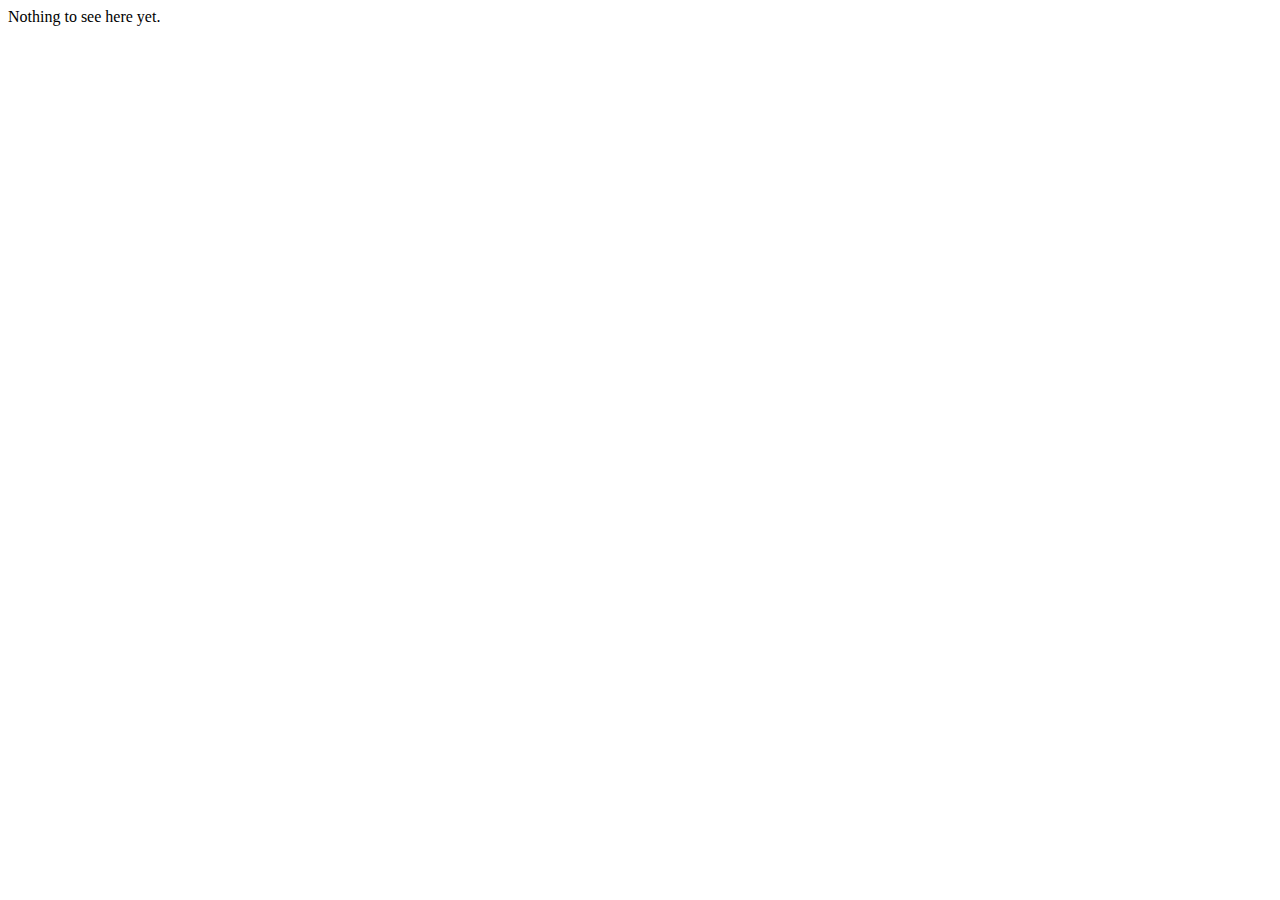
==== index.html @ 7e994025 "INITIAL COMMIT" ====
<!DOCTYPE html>
<html lang="en">
<head>
    <meta charset="UTF-8">
    <meta http-equiv="X-UA-Compatible" content="IE=edge">
    <meta name="viewport" content="width=device-width, initial-scale=1.0">
    <title>Salmon Cookies</title>
</head>
<body>
    Nothing to see here yet.
<!--Home Page
    Read below for the requirements of your index.html page.

    Note: Everything listed below is a stretch goal for lab 06. All of these requirements will be required for the final submission of the project, so start implementing these early.
    In addition to the provided picture of the fish, your index.html file should contain:

    A custom Google font for highlights
    A specified standard sans-serif web font for data (such as Arial, Verdana, or Helvetica)
    A specified standard serif web font for text (such as Georgia, Times, etc.)
    Specified different font colors for all three font usages
    A background color for the default page background (make sure font colors have good contrast and are readable on this background)
    A different background color for elements such boxes and tables (so make sure the font colors contrast against this well, too!)
    Anything else you’d like to add related to style. But remember: simplicity, clarity, and consistency are good things in design.
    Be thoughtful about layout and overall organization of the page.
    Include all of the typical stuff that you’ll find on the home page of a business: locations, hours, contact information, some text about how awesome the business is, etc. Be creative, and again, think about what is meaningful to a typical end user.
-->
</body>
</html>
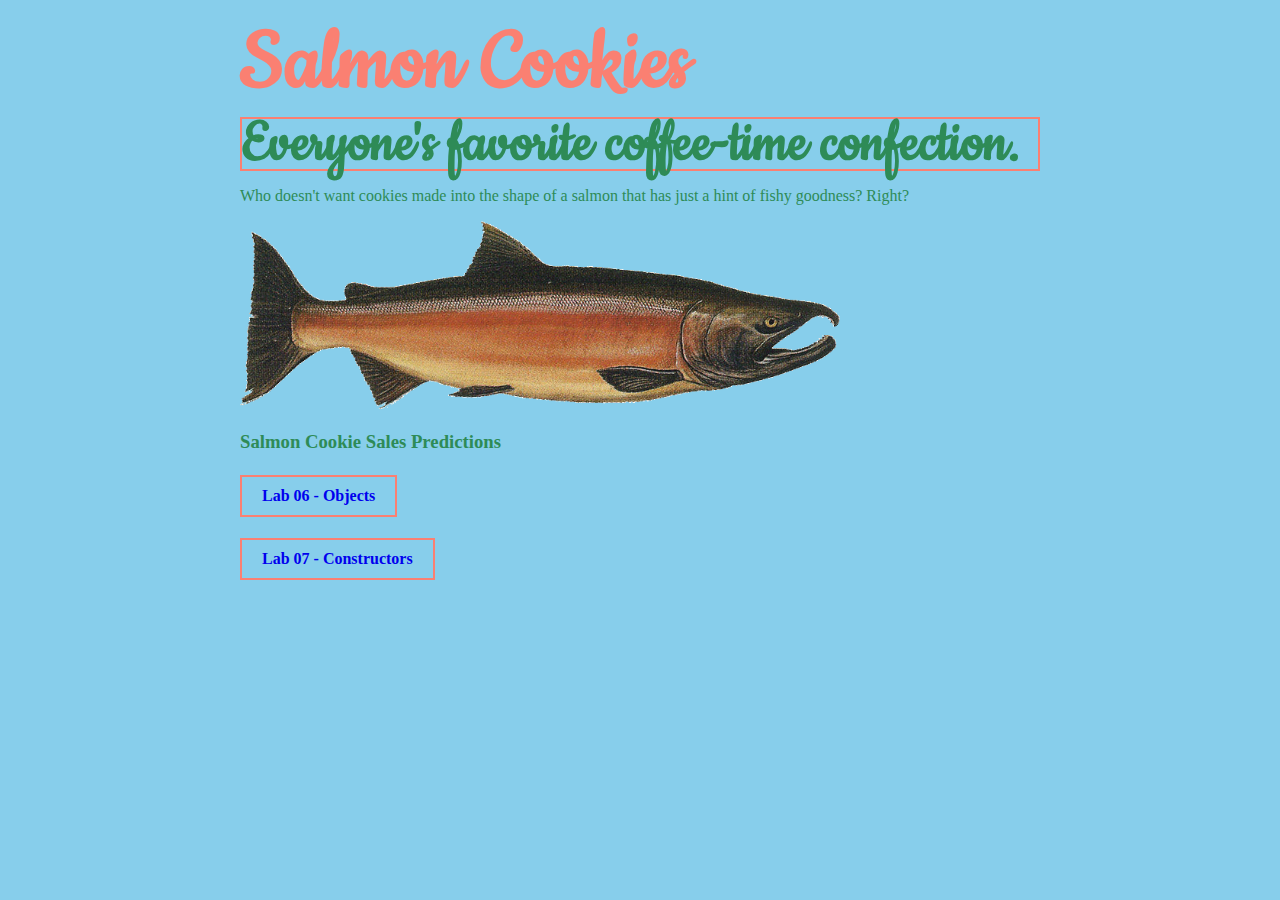
==== commit f8ad0c91: "BASIC STRUCTURE, REFERENCING, AND LINKING." ====
--- a/index.html
+++ b/index.html
@@ -5,13 +5,27 @@
     <meta http-equiv="X-UA-Compatible" content="IE=edge">
     <meta name="viewport" content="width=device-width, initial-scale=1.0">
     <title>Salmon Cookies</title>
+    <!--link rel="stylesheet" href="/css/reset.css">-->
+    <link rel="stylesheet" href="/css/style.css">
+    <link rel="preconnect" href="https://fonts.googleapis.com">
+    <link rel="preconnect" href="https://fonts.gstatic.com" ><!--crossorigin>-->
+    <link href="https://fonts.googleapis.com/css2?family=Cookie&display=swap" rel="stylesheet">
 </head>
 <body>
-    Nothing to see here yet.
+    <h1>Salmon Cookies</h1>
+    <h2>Everyone's favorite coffee-time confection.</h2>
+    <p>Who doesn't want cookies made into the shape of a salmon that has just a hint of fishy goodness?  Right?</p>
+    <section>
+        <img src="/media/salmon.png" width="600">
+    </section>
+    <h3>Salmon Cookie Sales Predictions</h3>
+    <h4><a href="sales.html">Lab 06 - Objects</a></h4>
+    <h4><a href="constructorSales.html">Lab 07 - Constructors</a></h4>
 <!--Home Page
     Read below for the requirements of your index.html page.
 
     Note: Everything listed below is a stretch goal for lab 06. All of these requirements will be required for the final submission of the project, so start implementing these early.
+    
     In addition to the provided picture of the fish, your index.html file should contain:
 
     A custom Google font for highlights
--- a/css/style.css
+++ b/css/style.css
@@ -0,0 +1,59 @@
+/* Developer Style Guide
+    In addition to the requirements listed above, please ensure that your project also contains the following according to our style guide:
+
+    For every lab within this project, you will be creating a new branch for every day. Create a new branch name that follows the following format class##-feature (example: class06-Objects).
+
+    Within your local version of your repo, add your .gitignore and .eslintrc.json.
+
+    While working within your non-main branch, conduct regular commits within git.
+
+    All properties/values and methods should be correctly constructed and given meaningful names.
+
+    Functions and methods should follow the single-responsibility principle.
+
+    Use template literals in your JS logic to render the stores as lists on the sales page
+*/
+
+body{
+    margin:auto;
+    width:800px;
+    padding:10px;
+    background-color:skyblue;
+    color:seagreen
+}
+
+h1 {
+    font-family: "Cookie", cursive;
+    font-size: 6em;
+    color: salmon;
+    margin-top: 0;
+    margin-bottom: 0;
+    margin-left: 0;
+    margin-right: 0;
+    font-weight: bold;
+}
+h2 {
+    font-family: "Cookie", cursive;
+    font-size: 4em;
+    line-height: 50px;
+    border:2px solid salmon;
+    margin-top: 0;
+    margin-bottom: 0;
+    margin-left: 0;
+    margin-right: 0;
+    font-weight: bold;
+}
+
+a:link, a:visited {  /*inspired by W3Schools*/
+    border: 2px solid salmon;
+    padding: 10px 20px;
+    text-align: center;
+    text-decoration: none;
+    display: inline-block;
+  }
+  
+  a:hover, a:active {
+    background-color: seagreen;
+  }
+
+}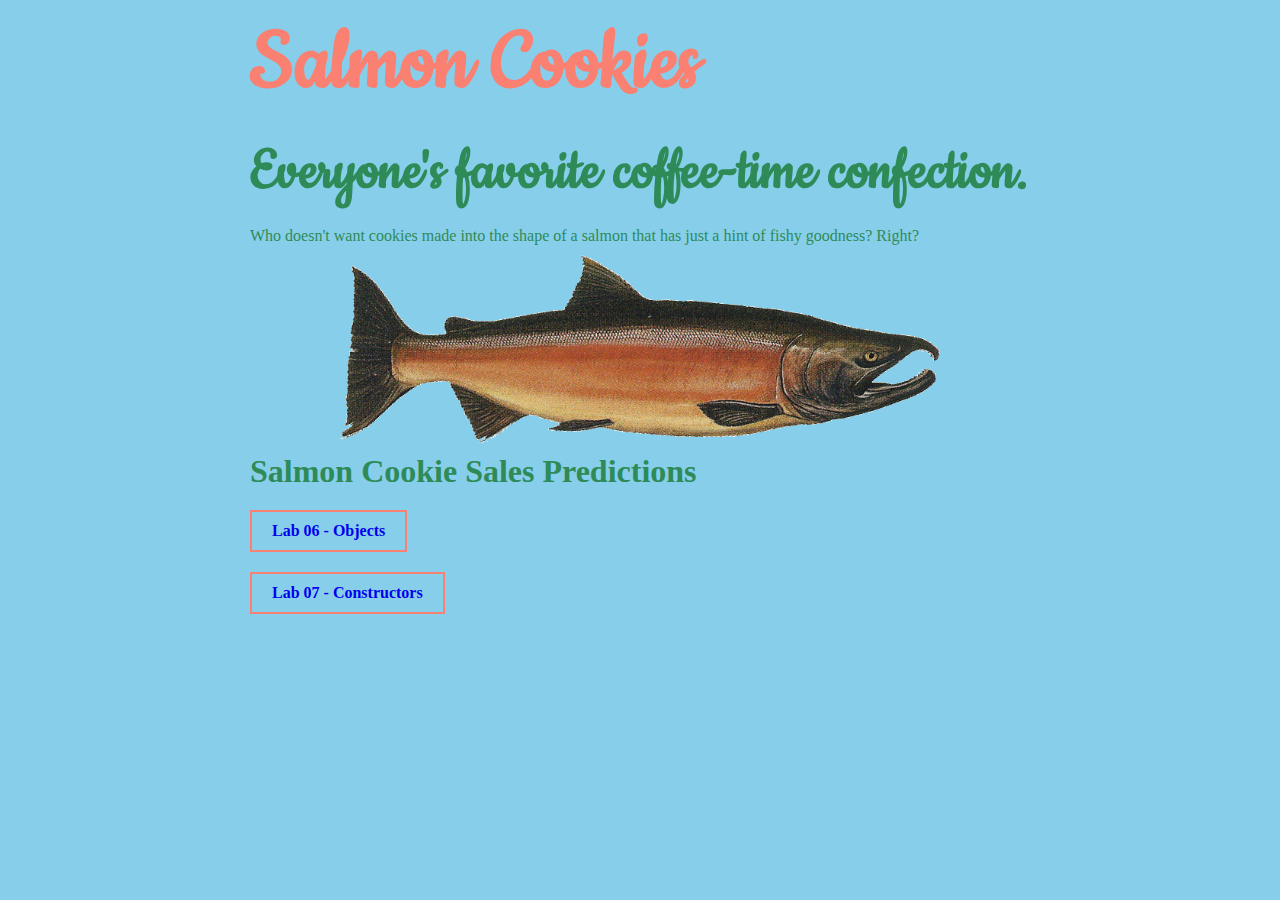
==== commit 7abe1201: "TABLES ARE BUILT AND FUNCTIONAL." ====
--- a/index.html
+++ b/index.html
@@ -5,19 +5,19 @@
     <meta http-equiv="X-UA-Compatible" content="IE=edge">
     <meta name="viewport" content="width=device-width, initial-scale=1.0">
     <title>Salmon Cookies</title>
-    <!--link rel="stylesheet" href="/css/reset.css">-->
-    <link rel="stylesheet" href="/css/style.css">
+    <link rel="stylesheet" href="./css/reset.css">
+    <link rel="stylesheet" href="./css/style.css">
     <link rel="preconnect" href="https://fonts.googleapis.com">
-    <link rel="preconnect" href="https://fonts.gstatic.com" ><!--crossorigin>-->
+    <link rel="preconnect" href="https://fonts.gstatic.com"><!--crossorigin>-->
     <link href="https://fonts.googleapis.com/css2?family=Cookie&display=swap" rel="stylesheet">
 </head>
 <body>
     <h1>Salmon Cookies</h1>
     <h2>Everyone's favorite coffee-time confection.</h2>
     <p>Who doesn't want cookies made into the shape of a salmon that has just a hint of fishy goodness?  Right?</p>
-    <section>
-        <img src="/media/salmon.png" width="600">
-    </section>
+    <div id="center">
+        <img src="./media/salmon.png" width="600">
+    </div>
     <h3>Salmon Cookie Sales Predictions</h3>
     <h4><a href="sales.html">Lab 06 - Objects</a></h4>
     <h4><a href="constructorSales.html">Lab 07 - Constructors</a></h4>
--- a/css/style.css
+++ b/css/style.css
@@ -14,46 +14,83 @@
     Use template literals in your JS logic to render the stores as lists on the sales page
 */
 
-body{
-    margin:auto;
-    width:800px;
-    padding:10px;
-    background-color:skyblue;
-    color:seagreen
+body {
+    background-color: skyblue;
+    border: 0;
+    color: seagreen;
+    font: inherit;
+    font-size: 100%;
+    margin: auto;
+    vertical-align: baseline;
+    width: 800px;
 }
 
 h1 {
+    color: salmon;
     font-family: "Cookie", cursive;
     font-size: 6em;
-    color: salmon;
-    margin-top: 0;
-    margin-bottom: 0;
-    margin-left: 0;
-    margin-right: 0;
     font-weight: bold;
+    margin: auto;
+    padding: 10px
 }
+
 h2 {
     font-family: "Cookie", cursive;
     font-size: 4em;
-    line-height: 50px;
-    border:2px solid salmon;
-    margin-top: 0;
-    margin-bottom: 0;
-    margin-left: 0;
-    margin-right: 0;
     font-weight: bold;
+    margin: auto;
+    padding: 10px
 }
 
-a:link, a:visited {  /*inspired by W3Schools*/
+h3 {
+    font-size: 2em;
+    font-weight: bold;
+    margin: auto;
+    padding: 10px
+}
+
+h4 {
+    font-size: 1em;
+    font-weight: bold;
+    margin: auto;
+    padding: 10px
+}
+
+p {
+    padding: 10px
+}
+
+li{
+    color: salmon;
+    font-weight: bold;
+
+}
+
+img {
+    display: flex;
+    justify-content: center;
+}
+
+table, th, td {
+    border: 1px solid salmon;
+}
+a:link,
+a:visited {
+    /*inspired by W3Schools*/
     border: 2px solid salmon;
+    display: inline-block;
     padding: 10px 20px;
     text-align: center;
     text-decoration: none;
-    display: inline-block;
-  }
-  
-  a:hover, a:active {
+}
+
+a:hover,
+a:active {
     background-color: seagreen;
-  }
+}
 
+#center {
+    display: flex;
+    align-items: center;
+    justify-content: center;
 }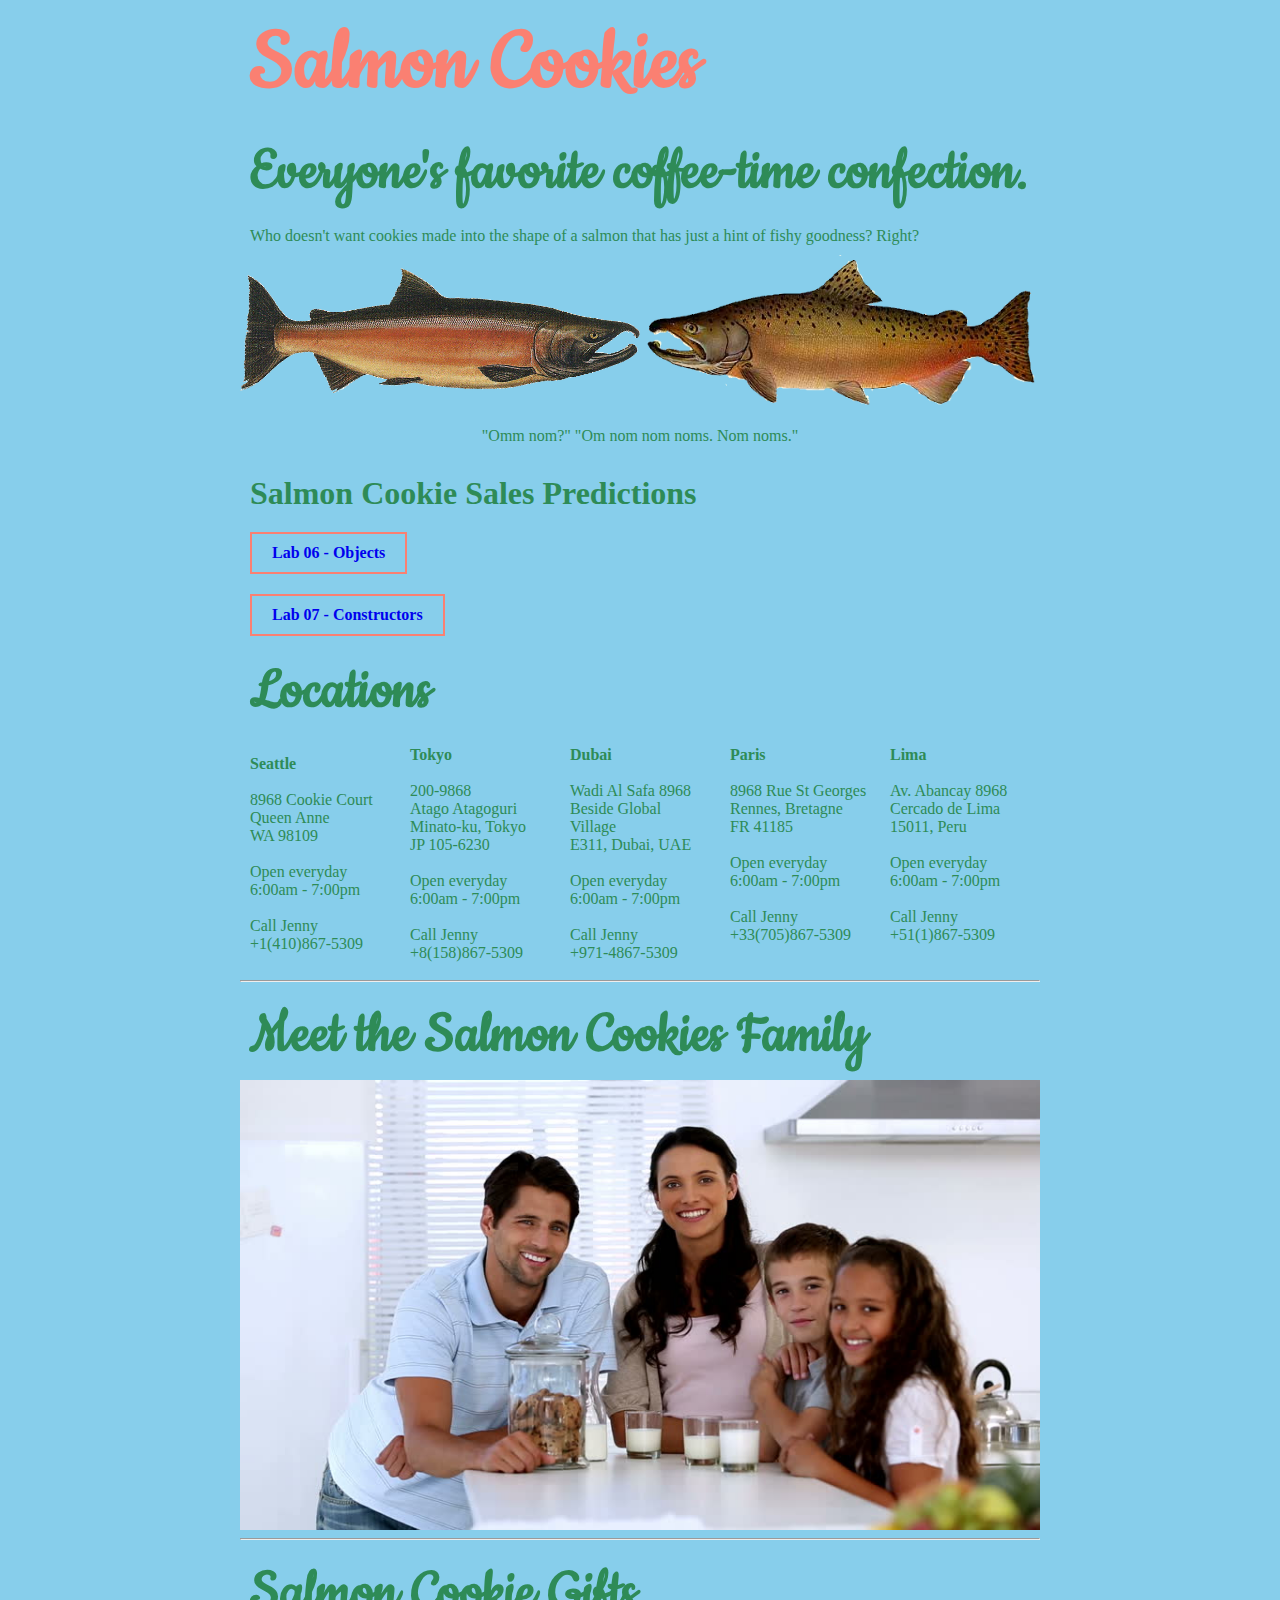
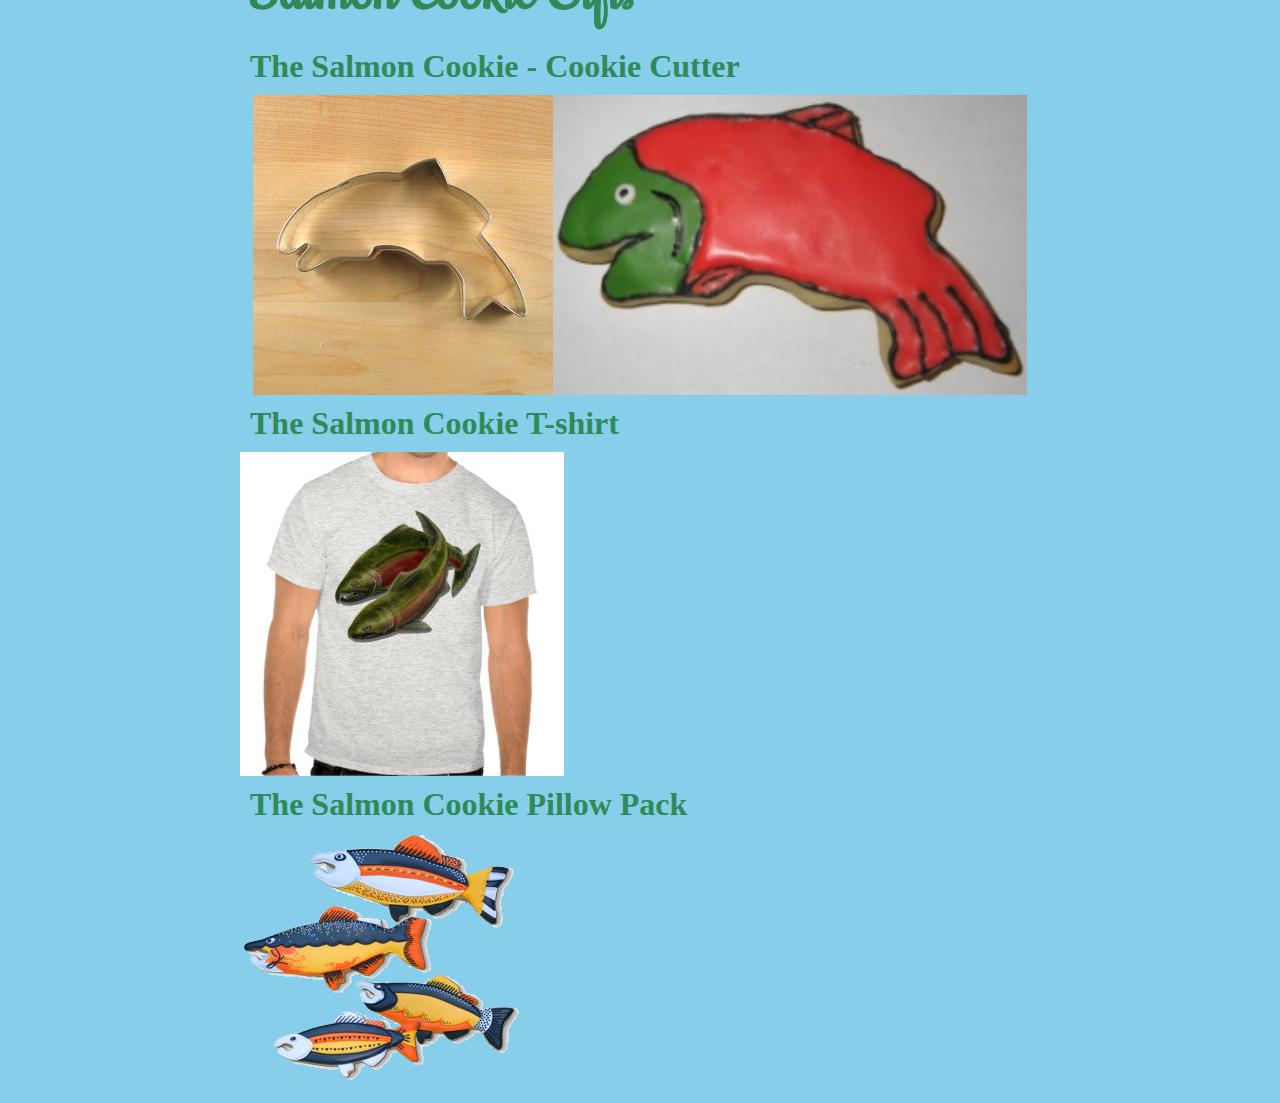
==== commit 5f357b47: "ADDED ADDITIONAL IMAGRY, ADDESSES, CONTACT, AND STORE HOURS." ====
--- a/index.html
+++ b/index.html
@@ -15,12 +15,88 @@
     <h1>Salmon Cookies</h1>
     <h2>Everyone's favorite coffee-time confection.</h2>
     <p>Who doesn't want cookies made into the shape of a salmon that has just a hint of fishy goodness?  Right?</p>
-    <div id="center">
-        <img src="./media/salmon.png" width="600">
+    <div class="center">
+        <img src="./media/salmon.png" alt="A drawing of a steelhead salmon" width="400">
+        <img src="./media/chinook.png" alt="A drawing of a chinook salmon" width="400">
     </div>
+    <p><center>"Omm nom?" "Om nom nom noms. Nom noms."</center></p>
     <h3>Salmon Cookie Sales Predictions</h3>
     <h4><a href="sales.html">Lab 06 - Objects</a></h4>
     <h4><a href="constructorSales.html">Lab 07 - Constructors</a></h4>
+    <h2>Locations</h2>
+    <div class="center">
+        <p><strong>Seattle</strong><br/>
+            <br/>8968 Cookie Court
+            <br/>Queen Anne
+            <br/>WA 98109
+            <br/>
+            <br/>Open everyday 6:00am - 7:00pm
+            <br/>
+            <br/>Call Jenny
+            <br/>+1(410)867-5309
+            <br/>
+        </p>
+        <p><strong>Tokyo</strong><br/>
+            <br/>200-9868
+            <br/>Atago Atagoguri
+            <br/>Minato-ku, Tokyo
+            <br/>JP 105-6230
+            <br/>
+            <br/>Open everyday 6:00am - 7:00pm
+            <br/>
+            <br/>Call Jenny
+            <br/>+8(158)867-5309
+        </p>
+        <p><strong>Dubai</strong><br/>
+            <br/>Wadi Al Safa 8968
+            <br/>Beside Global Village
+            <br/>E311, Dubai, UAE
+            <br/>
+            <br/>Open everyday 6:00am - 7:00pm
+            <br/>
+            <br/>Call Jenny
+            <br/>+971-4867-5309  
+        </p>
+        <p><strong>Paris</strong><br/>
+            <br/>8968 Rue St Georges
+            <br/>Rennes, Bretagne
+            <br/>FR 41185
+            <br/>
+            <br/>Open everyday 6:00am - 7:00pm
+            <br/>
+            <br/>Call Jenny
+            <br/>+33(705)867-5309
+            <br/>
+            <br/>
+        </p>
+        <p><strong>Lima</strong><br/>
+            <br/>Av. Abancay 8968
+            <br/>Cercado de Lima
+            <br/>15011, Peru
+            <br/>
+            <br/>Open everyday 6:00am - 7:00pm
+            <br/>
+            <br/>Call Jenny
+            <br/>+51(1)867-5309
+            <br/>
+            <br/>
+        </p>
+    </div>
+    <hr/>
+    <h2>Meet the Salmon Cookies Family</h2>
+    <img src="./media/family.jpg" alt="A picture of the Salmon Cookies Family" width="800">
+    <hr/>
+    <h2>Salmon Cookie Gifts</h2>
+    <h3>The Salmon Cookie - Cookie Cutter</h3>
+    <div class="center">
+        <img src="./media/cutter.jpeg" alt="A picture of a fish shaped cookie cutter." height="300">
+        <img src="./media/frosted-cookie.jpg" alt="A picture of a fish shaped cookie frosted to look like a salmon." height="300">
+    </div>
+    <h3>The Salmon Cookie T-shirt</h3>
+        <img src="./media/shirt.jpg" alt="A picture of a masculine torso wearing a gray t-shirt with an image of two salmon on the front.">
+    <h3>The Salmon Cookie Pillow Pack</h3>
+        <img src="./media/fish.png" alt="A picture of four small pillows shaped like salmon with abstract features in a mostly primary color scheme.">
+    <p></p>
 <!--Home Page
     Read below for the requirements of your index.html page.
 
--- a/css/style.css
+++ b/css/style.css
@@ -60,6 +60,10 @@
     padding: 10px
 }
 
+strong, b {
+    font-weight: bold
+}
+
 li{
     color: salmon;
     font-weight: bold;
@@ -89,7 +93,7 @@
     background-color: seagreen;
 }
 
-#center {
+.center {
     display: flex;
     align-items: center;
     justify-content: center;
